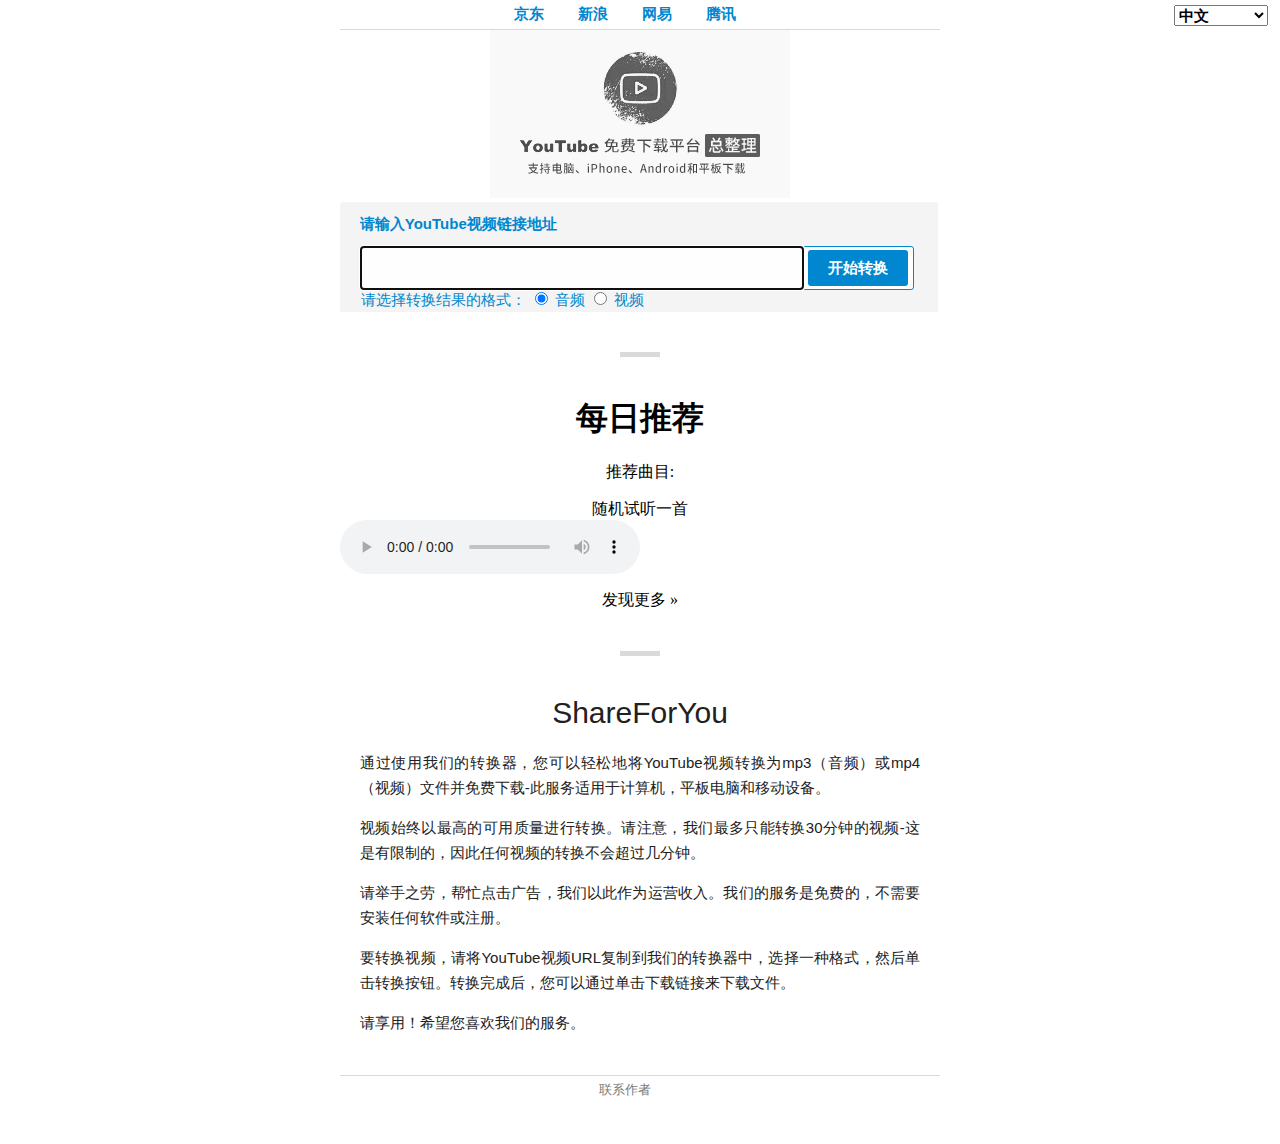
==== index.html @ 07c2074a "remove html body onload method" ====
<!DOCTYPE html>
<html lang="en">
<head>
    <script data-ad-client="ca-pub-8081695460547937" async src="https://pagead2.googlesyndication.com/pagead/js/adsbygoogle.js"></script>
    <meta charset="UTF-8">
    <meta name="description" content="shareforyou.online中文主页，免费提供youtube音频、视频下载，支持pc、iPhone、Android、平板">
    <meta name="viewport" content="width=device-width, initial-scale=1, maximum-scale=1">
    <title>ShareForYou YouTube 媒体免费下载平台</title>
    <link rel="stylesheet" type="text/css" href="./css/web.css">
    <link rel="icon" href="./images/favicon.ico" type="image/x-icon">
    <script src="http://apps.bdimg.com/libs/jquery/2.1.4/jquery.min.js"></script>
    <script type="text/javascript">
        function convert() {
            // setTimeout(convert,1000);
            if ($("input[type=text]").val() ==="") {
                alert("请输入视频连接地址。");
                return false;
            }
            //var reg1 = /http(s)?:\/\/([\w-]+\.)+[\w-]+(\/[\w- .\/?%&=]*)?/;
            var reg = /https:\/\/(www+\.)+(youtube+\.)+(\/[\w- .\/?%&=]*)?/;
            var objExp=new RegExp(reg);
            var res = objExp.test($("#input").val());
            if (res === false){
                console.log(res);
                alert("请输入https开头的youtube网站视频地址。");
                return false;
            }
            $.ajax({
                type: "POST",
                dataType: "json",
                beforeSend:function(){
                    $("#converter").hide();
                    $("#loading").show();
                    $(".loadingDiv").show();
                },
                url: "/mpx" ,//url
                data: $('#form1').serialize(),
                success: function (data) {
                    console.log(data);
                    if (data.error_code === 102 ){
                        $("#loading").hide();
                        $(".loadingDiv").hide();
                        $("#converter").hide();
                        $("#errorValue")[0].innerHTML = "您下载的视频时长超过了30分钟，不好意思，我们暂不支持！";
                        $("#errorContent").show();
                    }else if (data.error_code === 103){
                        $("#loading").hide();
                        $(".loadingDiv").hide();
                        $("#converter").hide();
                        $("#downloadContent a")[0].innerHTML = data.video_info.title;
                        $("#downloadLink a").attr("href",data.download_url);
                        $("#downloadContent").show();
                    }else if (data.error_code === 101){
                        $("#loading").hide();
                        $(".loadingDiv").hide();
                        $("#converter").hide();
                        $("#errorValue")[0].innerHTML = "获取视频信息出错，请检查视频链接是否正确！";
                        $("#errorContent").show();
                    }else if (data.error_code === 104){
                        $("#loading").hide();
                        $(".loadingDiv").hide();
                        $("#converter").hide();
                        $("#errorValue")[0].innerHTML = "我们目前只能处理Youtube网站的视频，请检查您的网址链接！";
                        $("#errorContent").show();
                    }
                },
                error : function(request) {
                    alert("异常！");
                },
            });
        }
        function langChange(){
            var nSel = document.getElementById("languageBox");
            var index = nSel.selectedIndex;
            var text = nSel.options[index].text;
            var value= nSel.options[index].value;
            if (value === "opt1"){
                window.location.href = "/index.html";
            }else if (value === "opt2"){
                window.location.href = "/index-jp.html";
            }else if (value === "opt3"){
                window.location.href = "/index-en.html";
            } else if (value === "opt4"){
                window.location.href = "/index-th.html";
            }else if (value === "opt5"){
                window.location.href = "/index-vn.html";
            }else if(value === "opt6"){
                window.location.href = "/index-mm.html";
            }
        }
    </script>
    <script>
        function recommend() {
        $.ajax({
           type: "GET",
           url: "/recommend",
           success: function (data) {
              console.log(data);
               $("#recommendItem")[0].innerHTML = data.item;
           },
            });
        }
    </script>
</head>
<body>
    <div id="nav">
        <a href="http://jd.com" target="_blank">京东</a>
        <a href="http://sina.com" target="_blank">新浪</a>
        <a href="http://163.com" target="_blank">网易</a>
        <a href="http://qq.com" target="_blank">腾讯</a>
    </div>
    <div>
        <label for="languageBox"></label><select id="languageBox" onChange="langChange();">
            <option value="opt1">中文</option>
            <option value="opt2">日本語</option>
            <option value="opt3">English</option>
            <option value="opt4">ไทย</option>
            <option value="opt5">Tiếng Việt</option>
            <option value="opt6">ဗမာ</option>
        </select>
    </div>
    <div id="content">
        <a href="">
            <img id="logo" src="./images/mp3-zh.png" alt="shareforyou logo">
        </a>
        <div id="converter_wrapper">
            <div id="converter">
                <div id="title">请输入YouTube视频链接地址</div>
            <form id="form1" onsubmit="return false" action="##" method="post">
                <label for="input"></label><input id="input" type="text" name="video" autocomplete="off" value="" autofocus>
                <input id="submit" type="button" value="开始转换" onclick="convert()">
                <div id="checkbox">
                    请选择转换结果的格式：
                    <label>
                        <input class="media" type="radio" name="format" value="mp3" checked>
                    </label>音频
                    <label>
                        <input class="media" type="radio" name="format" value="mp4">
                    </label>视频
                </div>
            </form>
            </div>
            <div id="downloadContent">
              <div id="downloadTitle">YouTube视频转换后的下载地址</div>
              <div id="downloadLink">
                <a href="" download></a> 
              </div>
            </div>
            <div id="progressContent">
                <div id="progressTitle">任务下载进度</div>
                <div id="progressValue"></div>
            </div>
            <div id="errorContent">
                <div id="errorTitle">Youtube视频下载出错了</div>
                <div id="errorValue"></div>
            </div>
            <div id="loading">
                <div id="progressTitle">您的任务正在处理</div>
                <div class="loadingDiv"></div>
            </div>
        </div>
    <div id="separator"></div>
    <div id="dailyRecommend">
        <h1>每日推荐</h1>
        <p>推荐曲目: <span id="recommendItem"></span></p>
        <p>随机试听一首
            <audio controls="controls" style="display: block" controlsList="noDownload">
                <source src="/i/song.ogg" type="audio/ogg" />
                <source src="/i/song.mp3" type="audio/mpeg" />
            </audio>
        </p>
        <P>发现更多 &raquo;</P>
    </div>
        <div id="separator"></div>
    <div id="text">
        <h1>ShareForYou</h1>
        <p>通过使用我们的转换器，您可以轻松地将YouTube视频转换为mp3（音频）或mp4（视频）文件并免费下载-此服务适用于计算机，平板电脑和移动设备。</p>
        <p>视频始终以最高的可用质量进行转换。请注意，我们最多只能转换30分钟的视频-这是有限制的，因此任何视频的转换不会超过几分钟。</p>
        <p>请举手之劳，帮忙点击广告，我们以此作为运营收入。我们的服务是免费的，不需要安装任何软件或注册。</p>
        <p>要转换视频，请将YouTube视频URL复制到我们的转换器中，选择一种格式，然后单击转换按钮。转换完成后，您可以通过单击下载链接来下载文件。</p>
        <p>请享用！希望您喜欢我们的服务。</p>
    </div>
    </div>
    <div id="footer">
        <a href="author.html" target="_blank">联系作者</a>
    </div>
</body>
</html>
---- css/web.css ----
body{
    margin: 0;
    text-align: center;
}
#nav{
    font-size: 15px;
    font-family: sans-serif;
    font-weight: bold;
    max-width: 600px;
    border-bottom: 1px #dadada solid;
    margin: 0 auto;
    padding: 5px 0;
}
#nav a{
    color: #0087cf;
    text-decoration: none;
    margin-right: 5%;
}
#nav a:hover{
    color: red;
}
#languageBox{
    position: fixed;
    top: 4px;
    right: 10px;
    font-size: 15px;
    font-family: sans-serif;
    font-weight: bold;
    margin-top: 1px;
    margin-right: 2px;
}

#logo{
    background-color: white;
}

#content{
    max-width: 600px;
    margin: 0 auto;
}
#converter{
    width: 93%;
    height: 90px;
    background-color: #f4f4f4;
    border-top-left-radius: 3px;
    border-top-right-radius: 3px;
    padding: 0 3.3% 20px 3.3%;
}
#downloadContent{
	display: none;
	width: 93%;
    height: 90px;
    background-color: #f4f4f4;
    border-top-left-radius: 3px;
    border-top-right-radius: 3px;
    padding: 0 3.3% 20px 3.3%;
}
#downloadTitle{
    color: #0087cf;
    font-size: 15px;
    font-family: sans-serif;
    font-weight: bolder;
    line-height: 44px;
    text-align: left;
    text-overflow: ellipsis;
    white-space: nowrap;
    width: 100%;
    height: 44px;
    overflow: hidden;
}
#progressContent{
    display: none;
    width: 93%;
    height: 90px;
    background-color: #f4f4f4;
    border-top-left-radius: 3px;
    border-top-right-radius: 3px;
    padding: 0 3.3% 20px 3.3%;
}
#progressTitle{
    color: #0087cf;
    font-size: 15px;
    font-family: sans-serif;
    font-weight: bolder;
    line-height: 44px;
    text-align: left;
    text-overflow: ellipsis;
    white-space: nowrap;
    width: 100%;
    height: 44px;
    overflow: hidden;
}

#errorContent{
    display: none;
    width: 93%;
    height: 90px;
    background-color: #f4f4f4;
    border-top-left-radius: 3px;
    border-top-right-radius: 3px;
    padding: 0 3.3% 20px 3.3%;
}
#errorTitle{
    color: #0087cf;
    font-size: 15px;
    font-family: sans-serif;
    font-weight: bolder;
    line-height: 44px;
    text-align: left;
    text-overflow: ellipsis;
    white-space: nowrap;
    width: 100%;
    height: 44px;
    overflow: hidden;
}
#loading{
    display: none;
    width: 93%;
    height: 90px;
    background-color: #f4f4f4;
    border-top-left-radius: 3px;
    border-top-right-radius: 3px;
    padding: 0 3.3% 20px 3.3%;
}

#progressTitle{
    color: #0087cf;
    font-size: 15px;
    font-family: sans-serif;
    font-weight: bolder;
    line-height: 44px;
    text-align: left;
    text-overflow: ellipsis;
    white-space: nowrap;
    width: 100%;
    height: 44px;
    overflow: hidden;
}

.loadingDiv
{
    position:absolute;
    text-align:center;
    display:none;
    width: 552px;
    height: 24px;
    background: url("/images/ajax-loader.gif") repeat;
}

#downloadLink{
    background-color: #fefefe;
    height: 42px;
    width: 99%;
    border: 1px #0087cf solid;
    border-radius: 3px;
    padding-top: 15px;
}

#title{
    color: #0087cf;
    font-size: 15px;
    font-family: sans-serif;
    font-weight: bolder;
    line-height: 44px;
    text-align: left;
    text-overflow: ellipsis;
    white-space: nowrap;
    width: 100%;
    height: 44px;
    overflow: hidden;
}
#converter form{
    background-color: #fefefe;
    height: 42px;
    width: 99%;
    border: 1px #0087cf solid;
    border-radius: 3px;
}
#converter form #input{
    color: #0087cf;
    background-color: transparent;
    font-size: 15px;
    font-family: sans-serif;
    font-weight: bold;
    line-height: 42px;
    float: left;
    width: 80%;
    height: 42px;
    border: none;
    margin: 0 1% 0 0;
    padding: 0;
}
#converter form #submit{
    color: #ffffff;
    background-color: #0087cf;
    font-size: 15px;
    font-weight: bold;
    font-family: sans-serif;
    float: left;
    width: 18%;
    height: 36px;
    border: none;
    border-radius: 3px;
    margin: 3px 0 3px 0;
    cursor: pointer;
}
#checkbox{
    text-align: left;
    font-size: 15px;
    font-family: sans-serif;
    font-weight: 400;
    color: #0087cf;
    height: 42px;
}

#separator{
    background-color: #dadada;
    width: 6.7%;
    height: 5px;
    margin: 40px auto;
}
#text {
    color: #222121;
    font-size: 15px;
    font-family: sans-serif;
    font-weight: 400;
    text-align: justify;
    padding: 0 3.3%;
}
#text h1{
    color: #222121;
    font-weight: 300;
    font-family: sans-serif;
    font-size: 30px;
    text-align: center;
    margin: 0 0 20px 0;
}
#text p:first-of-type{
    margin-top: 0;
}
#text p{
    line-height: 25px;
}
#text p:last-of-type{
    margin-bottom: 0;
}
#footer{
    color: #7b7c7b;
    font-size: 13px;
    font-family: sans-serif;
    font-weight: 400;
    max-width: 600px;
    border-top: 1px #dadada solid;
    margin: 40px auto;
    padding: 5px 0;
}
#footer a:visited,#footer a:link{
    color: #7b7c7b;
    text-decoration: none;
    margin-right: 5%;
}
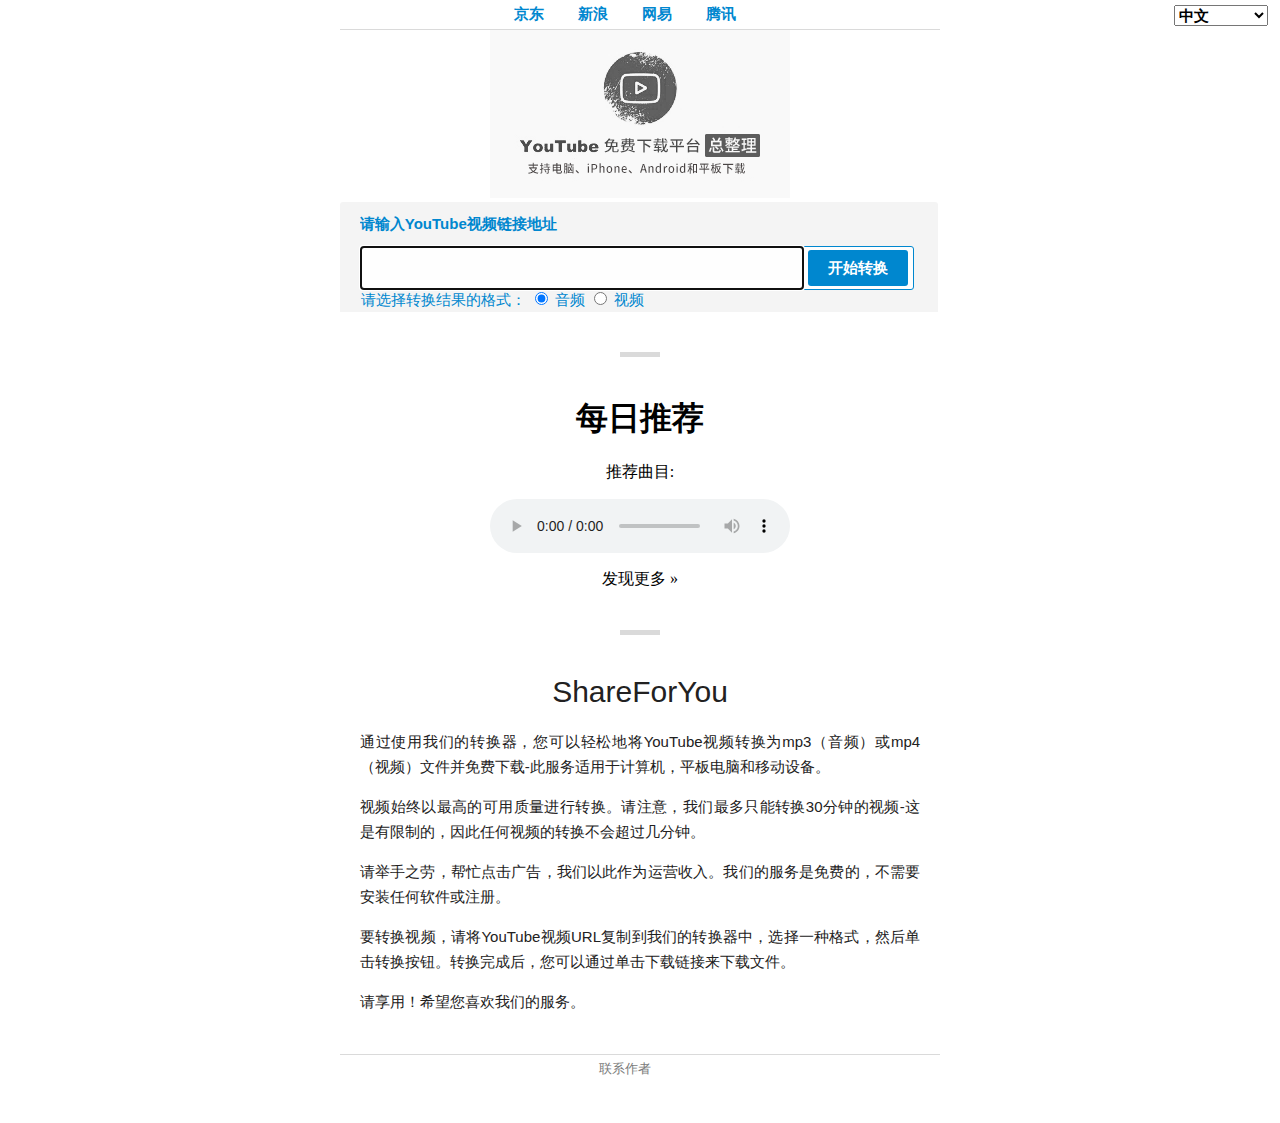
==== commit b4c0af0e: "response add daily song title" ====
--- a/index.html
+++ b/index.html
@@ -163,12 +163,10 @@
     <div id="dailyRecommend">
         <h1>每日推荐</h1>
         <p>推荐曲目: <span id="recommendItem"></span></p>
-        <p>随机试听一首
-            <audio controls="controls" style="display: block" controlsList="noDownload">
+            <audio id="mp3player" controls="controls" style="display: block" controlsList="noDownload">
                 <source src="/i/song.ogg" type="audio/ogg" />
                 <source src="/i/song.mp3" type="audio/mpeg" />
             </audio>
-        </p>
         <P>发现更多 &raquo;</P>
     </div>
         <div id="separator"></div>
--- a/css/web.css
+++ b/css/web.css
@@ -29,7 +29,6 @@
     margin-top: 1px;
     margin-right: 2px;
 }
-
 #logo{
     background-color: white;
 }
@@ -219,6 +218,12 @@
     height: 5px;
     margin: 40px auto;
 }
+
+#mp3player{
+    margin-left: auto;
+    margin-right: auto;
+}
+
 #text {
     color: #222121;
     font-size: 15px;
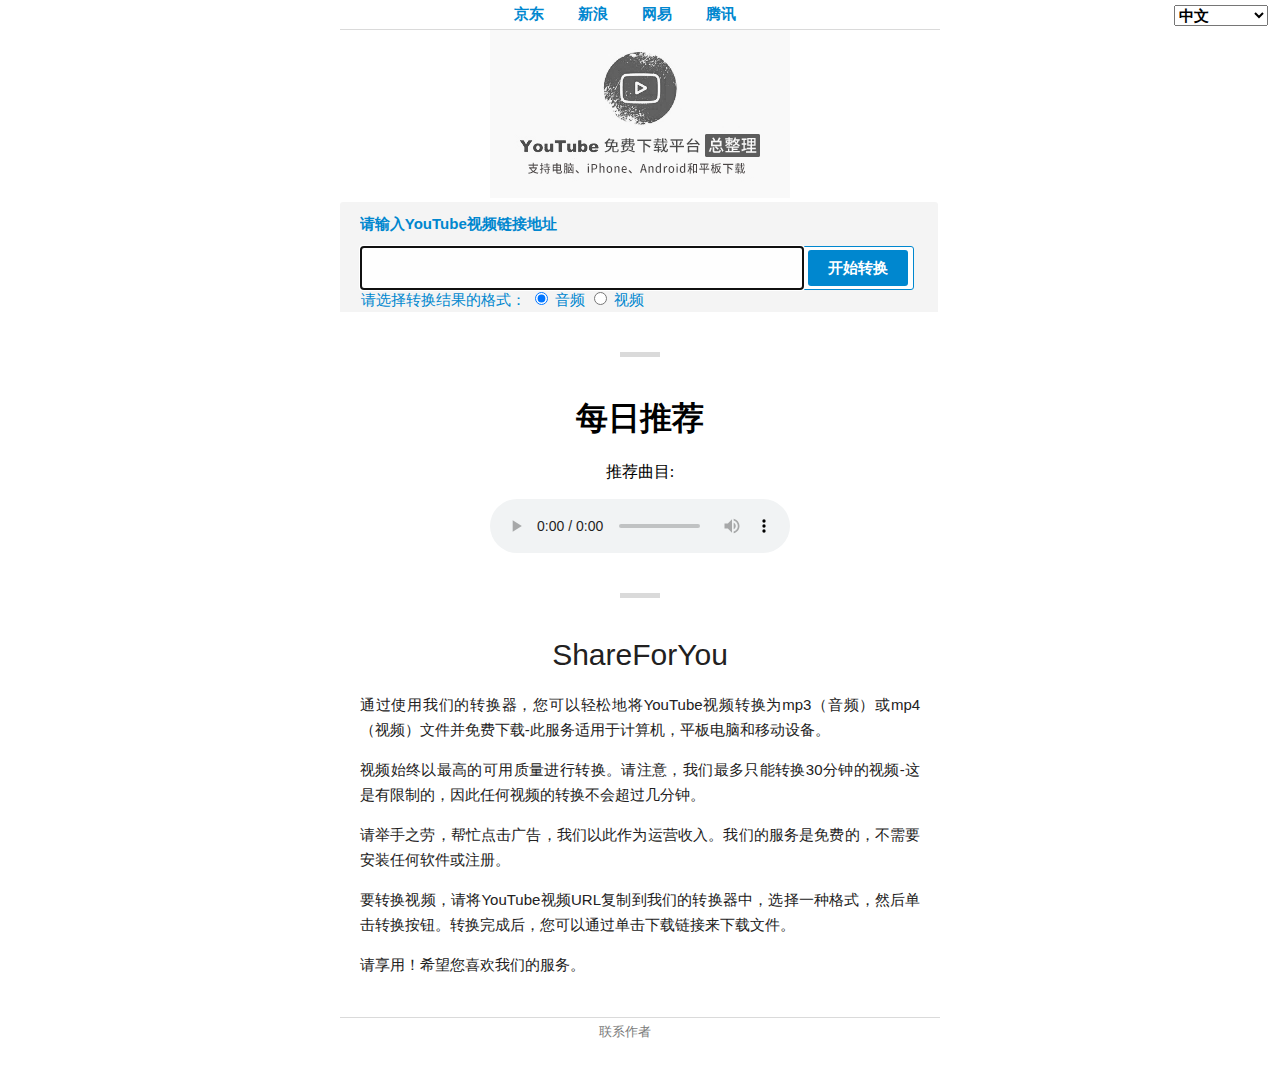
==== commit 431c1f82: "add daily recommendation to every other language index" ====
--- a/index.html
+++ b/index.html
@@ -96,13 +96,14 @@
            url: "/recommend",
            success: function (data) {
               console.log(data);
-               $("#recommendItem")[0].innerHTML = data.item;
+               $("#dailyRecommend span")[0].innerHTML = data.song_name;
+               $("#mp3player").attr('src',data.song_path);
            },
             });
         }
     </script>
 </head>
-<body>
+<body onload="recommend()">
     <div id="nav">
         <a href="http://jd.com" target="_blank">京东</a>
         <a href="http://sina.com" target="_blank">新浪</a>
@@ -167,7 +168,6 @@
                 <source src="/i/song.ogg" type="audio/ogg" />
                 <source src="/i/song.mp3" type="audio/mpeg" />
             </audio>
-        <P>发现更多 &raquo;</P>
     </div>
         <div id="separator"></div>
     <div id="text">
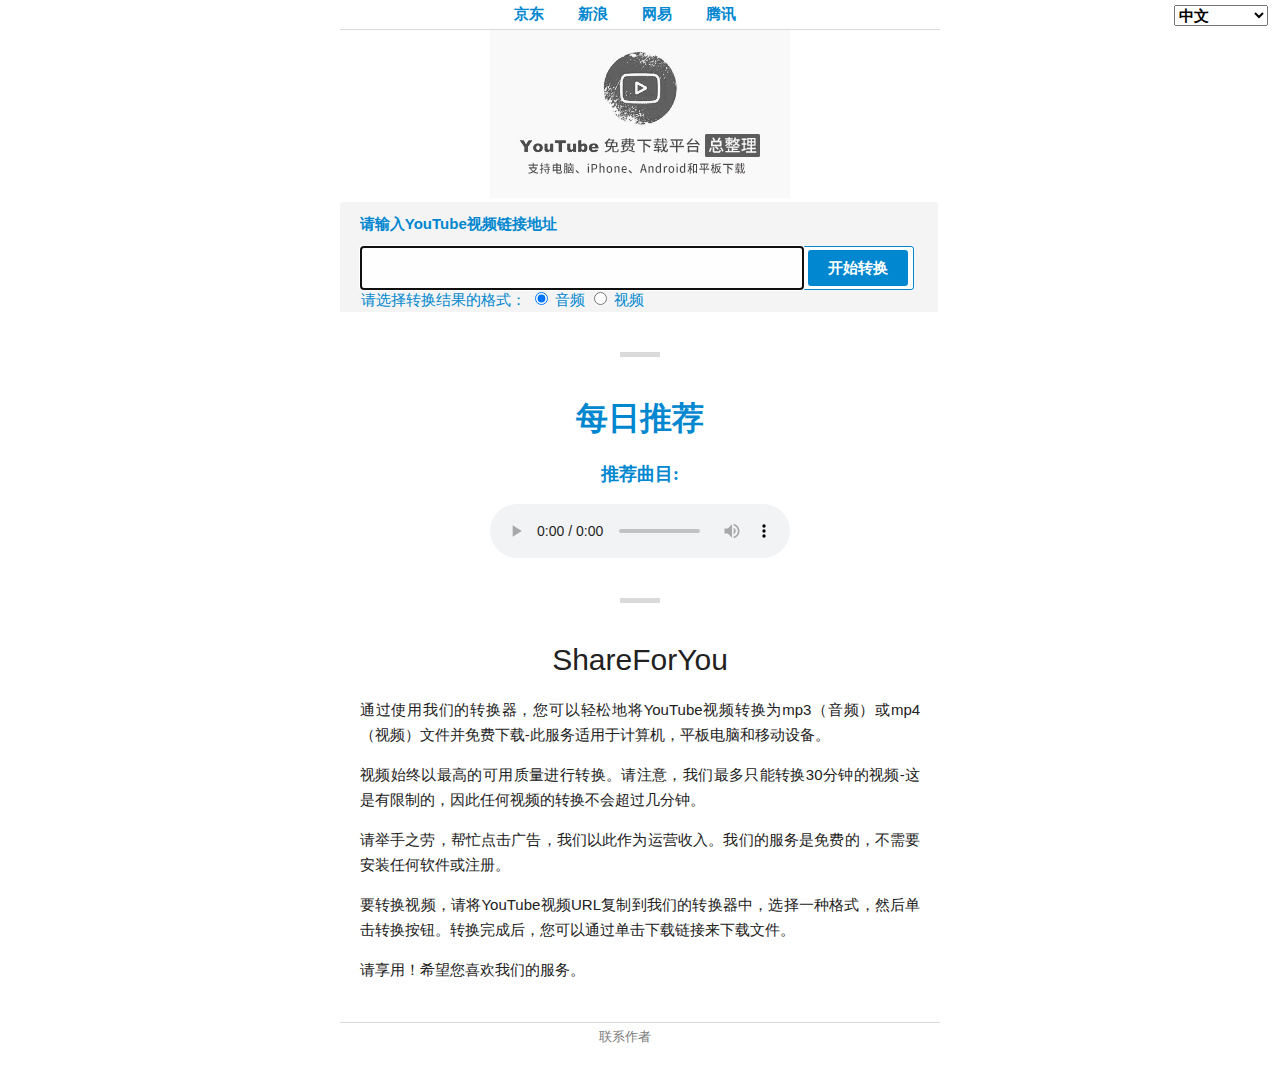
==== commit f5887dc7: "change audio controls css" ====
--- a/index.html
+++ b/index.html
@@ -164,7 +164,7 @@
     <div id="dailyRecommend">
         <h1>每日推荐</h1>
         <p>推荐曲目: <span id="recommendItem"></span></p>
-            <audio id="mp3player" controls="controls" style="display: block" controlsList="noDownload">
+            <audio id="mp3player" controls="controls" style="display: block" controlsList="nodownload">
                 <source src="/i/song.ogg" type="audio/ogg" />
                 <source src="/i/song.mp3" type="audio/mpeg" />
             </audio>
--- a/css/web.css
+++ b/css/web.css
@@ -223,7 +223,14 @@
     margin-left: auto;
     margin-right: auto;
 }
-
+#dailyRecommend p{
+    font-weight: bolder;
+    font-size: large;
+    color:#0087cf;
+}
+#dailyRecommend H1{
+    color: #0087cf;
+}
 #text {
     color: #222121;
     font-size: 15px;
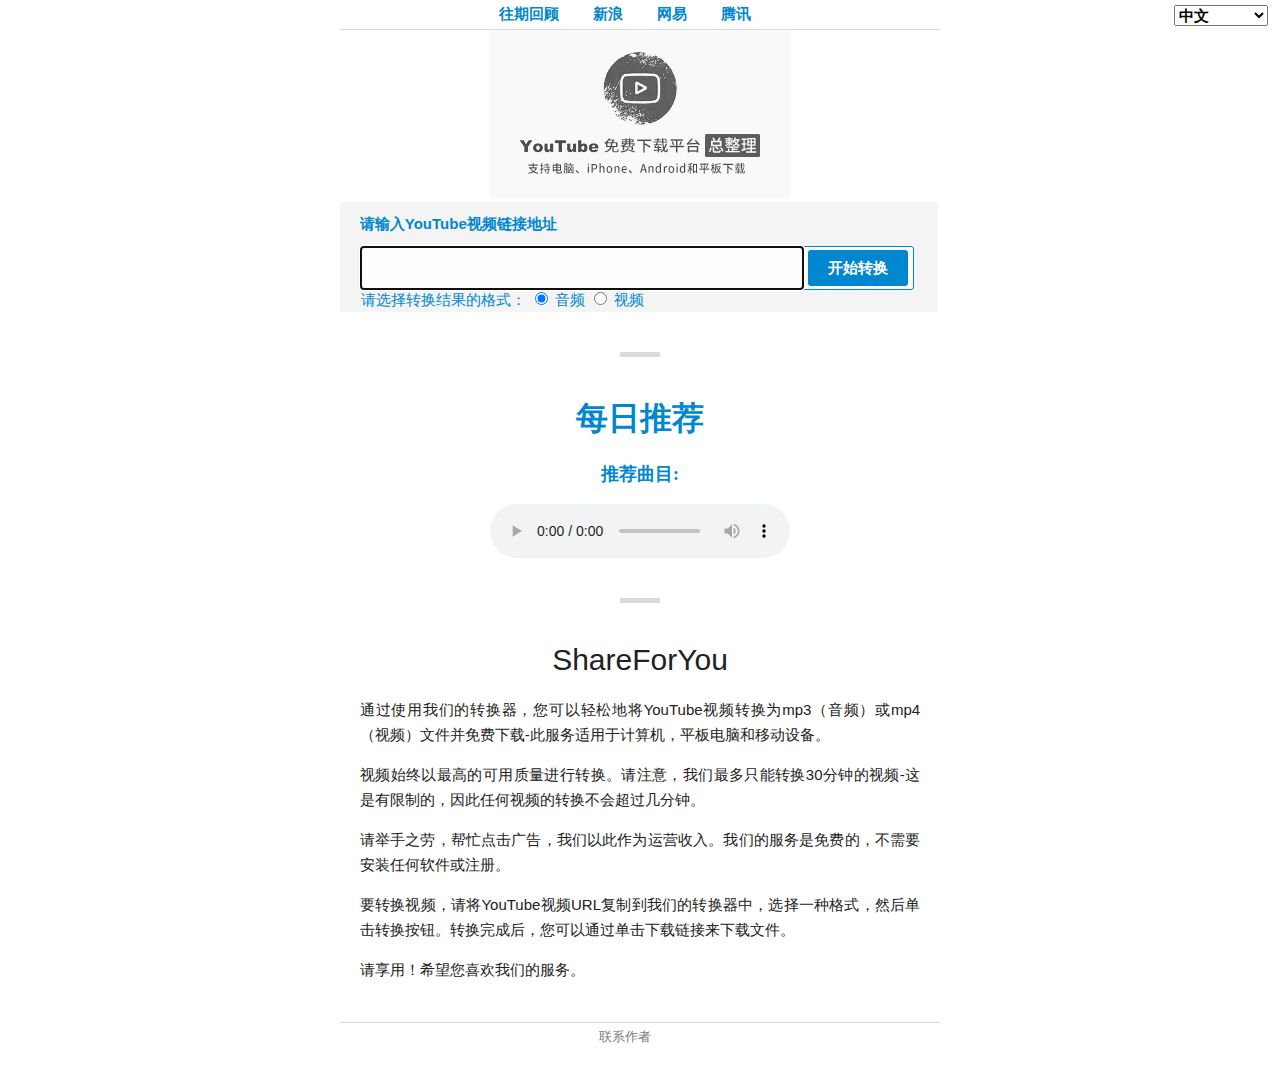
==== commit 06d7fa31: "get former days' recommendation songs" ====
--- a/index.html
+++ b/index.html
@@ -105,7 +105,7 @@
 </head>
 <body onload="recommend()">
     <div id="nav">
-        <a href="http://jd.com" target="_blank">京东</a>
+        <a href="/songs/playlist.html" target="_blank">往期回顾</a>
         <a href="http://sina.com" target="_blank">新浪</a>
         <a href="http://163.com" target="_blank">网易</a>
         <a href="http://qq.com" target="_blank">腾讯</a>
